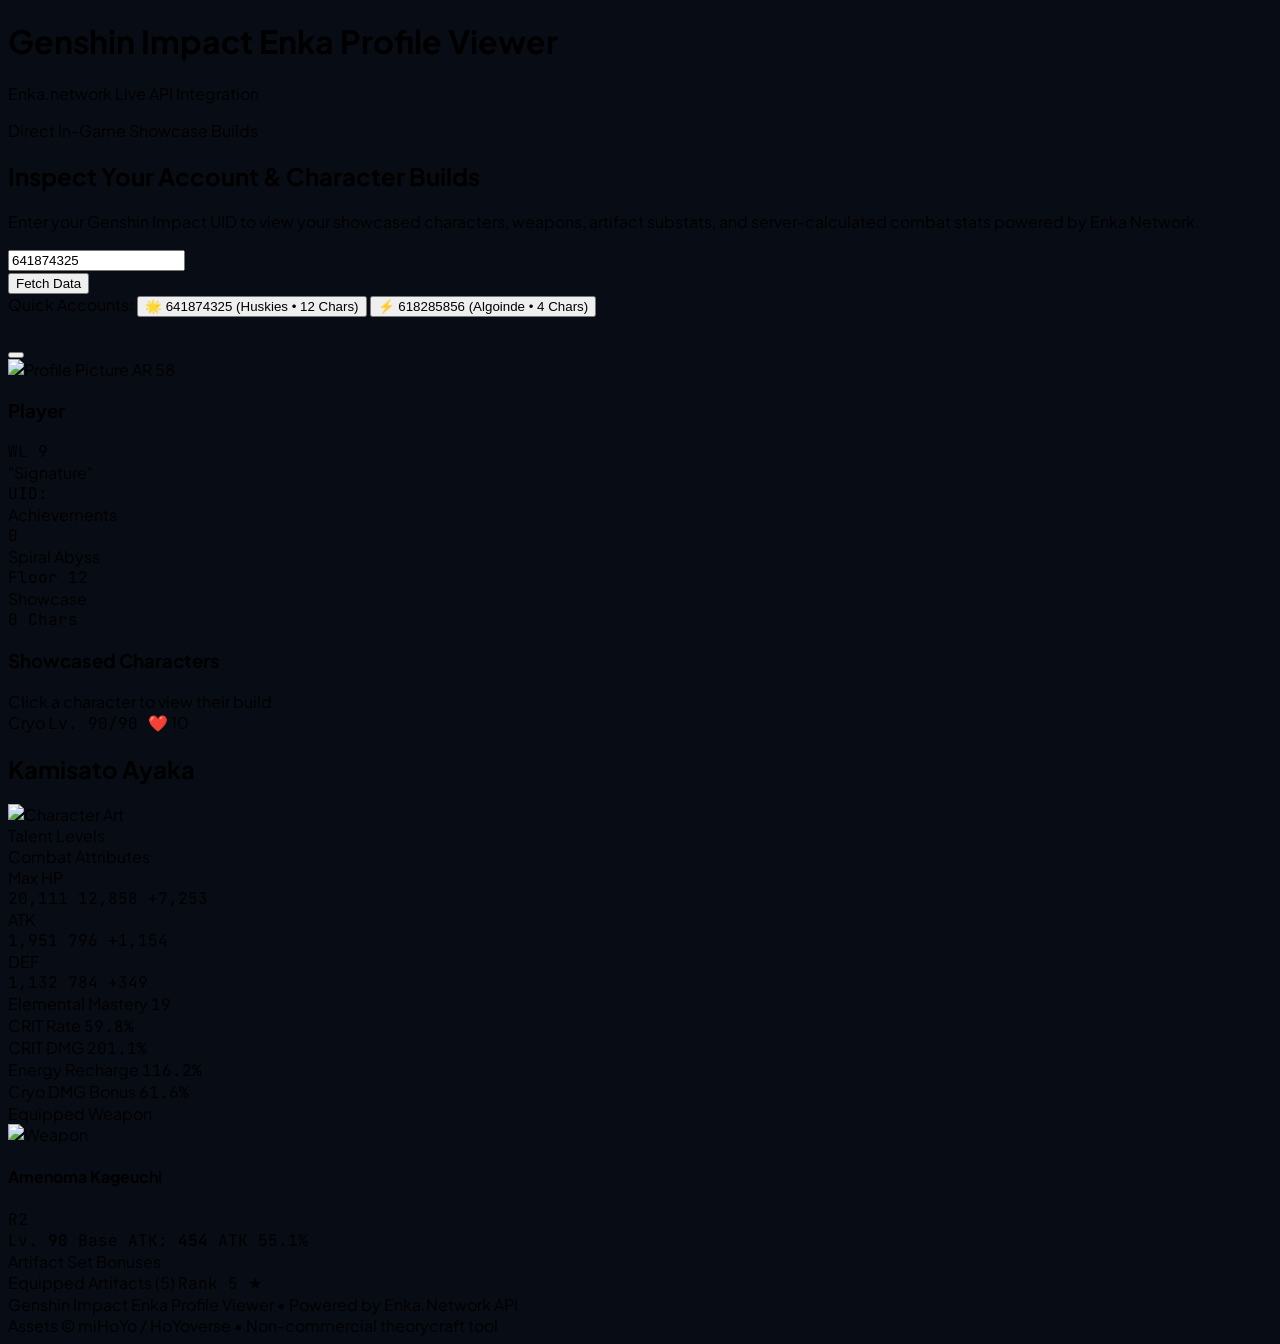
==== templates/index.html @ 9ff66fbb "First Commit" ====
<!DOCTYPE html>
<html lang="en">
<head>
  <meta charset="UTF-8">
  <meta name="viewport" content="width=device-width, initial-scale=1.0">
  <title>Genshin Impact Enka Profile Viewer</title>
  <!-- Tailwind CSS CDN -->
  <script src="https://cdn.tailwindcss.com"></script>
  <!-- Lucide Icons CDN -->
  <script src="https://unpkg.com/lucide@latest"></script>
  <!-- Custom Styling -->
  <link rel="stylesheet" href="/static/css/style.css">
</head>
<body class="bg-slate-950 text-slate-100 min-h-screen flex flex-col font-sans selection:bg-amber-500 selection:text-slate-950">

  <!-- TOP HEADER -->
  <header class="border-b border-slate-800/80 bg-slate-900/90 backdrop-blur-md sticky top-0 z-50 shadow-md">
    <div class="max-w-7xl mx-auto px-4 py-3.5 flex flex-wrap items-center justify-between gap-4">
      <div class="flex items-center gap-3">
        <div class="w-10 h-10 rounded-xl bg-gradient-to-tr from-cyan-500 via-indigo-500 to-amber-500 flex items-center justify-center shadow-lg shadow-indigo-500/20">
          <i data-lucide="sparkles" class="w-5 h-5 text-white"></i>
        </div>
        <div>
          <h1 class="text-lg font-bold tracking-tight text-white flex items-center gap-2">
            Genshin Impact <span class="bg-gradient-to-r from-amber-400 to-orange-400 bg-clip-text text-transparent">Enka Profile Viewer</span>
          </h1>
          <p class="text-[11px] text-slate-400 flex items-center gap-1.5">
            <span class="inline-block w-2 h-2 rounded-full bg-emerald-400 animate-pulse"></span>
            Enka.network Live API Integration
          </p>
        </div>
      </div>

      <!-- Quick Tips Badge -->
      <div class="text-xs text-slate-400 hidden sm:flex items-center gap-2">
        <i data-lucide="shield-check" class="w-4 h-4 text-emerald-400"></i>
        <span>Direct In-Game Showcase Builds</span>
      </div>
    </div>
  </header>

  <!-- MAIN CONTAINER -->
  <main class="max-w-7xl mx-auto px-4 py-8 flex-1 w-full space-y-8">

    <!-- SEARCH & UID LOOKUP BANNER -->
    <section class="bg-slate-900/90 border border-slate-800 rounded-2xl p-6 shadow-xl relative overflow-hidden">
      <div class="absolute -right-12 -bottom-12 w-64 h-64 bg-amber-500/5 rounded-full blur-3xl pointer-events-none"></div>

      <div class="max-w-2xl mx-auto text-center space-y-4">
        <h2 class="text-2xl font-bold text-white tracking-tight">
          Inspect Your Account & Character Builds
        </h2>
        <p class="text-xs sm:text-sm text-slate-300">
          Enter your Genshin Impact UID to view your showcased characters, weapons, artifact substats, and server-calculated combat stats powered by Enka Network.
        </p>

        <!-- Search Input Form -->
        <div class="flex flex-col sm:flex-row items-center gap-2.5 pt-2 max-w-md mx-auto">
          <div class="relative w-full">
            <i data-lucide="search" class="w-4 h-4 text-slate-400 absolute left-3.5 top-3.5"></i>
            <input type="text" id="input-uid" placeholder="Enter UID (e.g. 641874325)" value="641874325"
              class="w-full pl-10 pr-4 py-2.5 bg-slate-950 border border-slate-700 rounded-xl text-sm text-white placeholder-slate-500 focus:outline-none focus:border-amber-400 focus:ring-1 focus:ring-amber-400 transition" />
          </div>
          <button id="btn-fetch" class="w-full sm:w-auto px-6 py-2.5 rounded-xl bg-gradient-to-r from-amber-500 to-amber-600 hover:from-amber-400 hover:to-amber-500 text-slate-950 font-bold text-sm flex items-center justify-center gap-2 shadow-lg shadow-amber-500/20 transition active:scale-95 shrink-0">
            <i data-lucide="cloud-download" class="w-4 h-4"></i>
            <span>Fetch Data</span>
          </button>
        </div>

        <!-- Quick Presets -->
        <div class="pt-2 flex flex-wrap items-center justify-center gap-2 text-xs text-slate-400">
          <span>Quick Accounts:</span>
          <button class="btn-preset px-2.5 py-1 rounded-md bg-slate-800 hover:bg-slate-700 text-slate-300 border border-slate-700 transition" data-uid="641874325">
            🌟 641874325 (Huskies • 12 Chars)
          </button>
          <button class="btn-preset px-2.5 py-1 rounded-md bg-slate-800 hover:bg-slate-700 text-slate-300 border border-slate-700 transition" data-uid="618285856">
            ⚡ 618285856 (Algoinde • 4 Chars)
          </button>
        </div>
      </div>
    </section>

    <!-- STATUS BANNER (Alerts & Hidden Showcase Feedback) -->
    <div id="status-banner" class="hidden rounded-xl p-4 text-xs flex items-start gap-3 transition shadow-lg">
      <div id="status-icon" class="mt-0.5 shrink-0"></div>
      <div class="flex-1 space-y-1">
        <h4 id="status-title" class="font-bold text-sm"></h4>
        <p id="status-message" class="text-xs leading-relaxed"></p>
      </div>
      <button id="btn-close-status" class="text-slate-400 hover:text-white shrink-0"><i data-lucide="x" class="w-4 h-4"></i></button>
    </div>

    <!-- PLAYER PROFILE CARD (Rendered after fetch) -->
    <section id="player-profile-section" class="hidden bg-slate-900 border border-slate-800 rounded-2xl p-5 shadow-xl space-y-4">
      <div class="flex flex-col md:flex-row items-start md:items-center justify-between gap-4">
        <!-- Player Info -->
        <div class="flex items-center gap-4">
          <div class="relative">
            <img id="player-avatar" src="" alt="Profile Picture" class="w-16 h-16 rounded-full bg-slate-800 border-2 border-amber-400 object-cover shadow-md" />
            <span id="player-ar-badge" class="absolute -bottom-1 -right-1 px-1.5 py-0.5 rounded bg-amber-500 text-slate-950 font-black text-[10px]">
              AR 58
            </span>
          </div>
          <div>
            <div class="flex items-center gap-2">
              <h3 id="player-nickname" class="text-xl font-bold text-white">Player</h3>
              <span id="player-wl" class="px-2 py-0.5 rounded bg-slate-800 text-slate-300 text-xs font-mono border border-slate-700">
                WL 9
              </span>
            </div>
            <div id="player-signature" class="text-xs text-slate-400 italic mt-0.5">
              "Signature"
            </div>
            <div class="text-[11px] text-slate-400 mt-1 font-mono">
              UID: <span id="player-uid-display" class="text-amber-400 font-bold"></span>
            </div>
          </div>
        </div>

        <!-- Player Badges -->
        <div class="flex flex-wrap items-center gap-3 text-xs">
          <div class="bg-slate-950 border border-slate-800 rounded-xl px-3.5 py-2 flex items-center gap-2">
            <i data-lucide="trophy" class="w-4 h-4 text-amber-400"></i>
            <div>
              <div class="text-[10px] text-slate-400 uppercase tracking-wider">Achievements</div>
              <div id="player-achievements" class="font-bold text-white font-mono">0</div>
            </div>
          </div>
          <div class="bg-slate-950 border border-slate-800 rounded-xl px-3.5 py-2 flex items-center gap-2">
            <i data-lucide="sword" class="w-4 h-4 text-rose-400"></i>
            <div>
              <div class="text-[10px] text-slate-400 uppercase tracking-wider">Spiral Abyss</div>
              <div id="player-abyss" class="font-bold text-white font-mono">Floor 12</div>
            </div>
          </div>
          <div class="bg-slate-950 border border-slate-800 rounded-xl px-3.5 py-2 flex items-center gap-2">
            <i data-lucide="users" class="w-4 h-4 text-cyan-400"></i>
            <div>
              <div class="text-[10px] text-slate-400 uppercase tracking-wider">Showcase</div>
              <div id="player-chars-count" class="font-bold text-white font-mono">0 Chars</div>
            </div>
          </div>
        </div>
      </div>
    </section>

    <!-- CHARACTER SHOWCASE TABS -->
    <section id="character-tabs-section" class="hidden space-y-4">
      <div class="flex items-center justify-between">
        <h3 class="text-sm font-bold uppercase tracking-wider text-slate-300 flex items-center gap-2">
          <i data-lucide="layers" class="w-4 h-4 text-amber-400"></i> Showcased Characters
        </h3>
        <span class="text-xs text-slate-400">Click a character to view their build</span>
      </div>

      <!-- Horizontal character icons list -->
      <div id="character-tabs-container" class="flex items-center gap-3 overflow-x-auto pb-2 scrollbar-thin">
        <!-- Rendered dynamically via app.js -->
      </div>
    </section>

    <!-- DETAILED ENKA CHARACTER BUILD CARD -->
    <section id="enka-card-section" class="hidden">
      <div id="enka-card" class="bg-slate-900/90 border border-slate-800 rounded-2xl p-6 shadow-2xl relative overflow-hidden backdrop-blur-md">
        <!-- Character Background Element Gradient -->
        <div id="card-element-glow" class="absolute -right-24 -top-24 w-96 h-96 rounded-full blur-3xl pointer-events-none opacity-20"></div>

        <!-- 3-Column Responsive Enka Layout -->
        <div class="grid grid-cols-1 lg:grid-cols-12 gap-6 relative z-10">

          <!-- LEFT COLUMN: Portrait, Constellations, Talents (Col 1-4) -->
          <div class="lg:col-span-4 flex flex-col justify-between space-y-4">
            
            <!-- Character Header -->
            <div>
              <div class="flex items-center gap-2">
                <span id="char-element-pill" class="px-2 py-0.5 rounded text-[10px] font-bold uppercase tracking-wider">
                  Cryo
                </span>
                <span id="char-level-badge" class="text-xs font-mono font-bold text-slate-300">
                  Lv. 90/90
                </span>
                <span id="char-friendship" class="text-xs text-rose-400 font-semibold flex items-center gap-1">
                  ❤️ 10
                </span>
              </div>
              <h2 id="char-name" class="text-2xl sm:text-3xl font-extrabold text-white mt-1">
                Kamisato Ayaka
              </h2>
            </div>

            <!-- Portrait / Avatar Image -->
            <div class="relative w-full h-64 sm:h-80 rounded-xl overflow-hidden bg-slate-950/60 border border-slate-800 flex items-center justify-center group">
              <img id="char-splash" src="" alt="Character Art" class="w-full h-full object-contain p-2 transition duration-300 group-hover:scale-105" />
              <!-- Constellations Indicator (Left edge) -->
              <div id="char-constellations" class="absolute left-2.5 top-2.5 flex flex-col gap-1.5">
                <!-- 6 constellation dots injected -->
              </div>
            </div>

            <!-- Talents Sequence -->
            <div class="space-y-1.5 bg-slate-950/70 border border-slate-800 rounded-xl p-3">
              <div class="text-[10px] uppercase font-bold text-slate-400 tracking-wider mb-1">Talent Levels</div>
              <div id="char-talents-container" class="space-y-1.5">
                <!-- Injected via app.js -->
              </div>
            </div>

          </div>

          <!-- MIDDLE COLUMN: Combat Stats & Weapon (Col 5-8) -->
          <div class="lg:col-span-4 flex flex-col justify-between space-y-4">
            
            <!-- Combat Stats Table -->
            <div class="bg-slate-950/70 border border-slate-800 rounded-xl p-4 space-y-2.5">
              <div class="text-[10px] uppercase font-bold text-slate-400 tracking-wider mb-2 flex items-center justify-between">
                <span>Combat Attributes</span>
                <i data-lucide="bar-chart-2" class="w-3.5 h-3.5 text-slate-400"></i>
              </div>

              <!-- Stats Rows -->
              <div class="space-y-2 text-xs" id="combat-stats-rows">
                <!-- HP -->
                <div class="flex items-center justify-between">
                  <span class="text-slate-300 font-medium">Max HP</span>
                  <div class="text-right font-mono">
                    <span id="stat-hp-total" class="font-bold text-white text-sm">20,111</span>
                    <span id="stat-hp-sub" class="text-[10px] text-slate-400 block">12,858 <span class="text-emerald-400">+7,253</span></span>
                  </div>
                </div>
                <!-- ATK -->
                <div class="flex items-center justify-between border-t border-slate-800/60 pt-1.5">
                  <span class="text-slate-300 font-medium">ATK</span>
                  <div class="text-right font-mono">
                    <span id="stat-atk-total" class="font-bold text-white text-sm">1,951</span>
                    <span id="stat-atk-sub" class="text-[10px] text-slate-400 block">796 <span class="text-emerald-400">+1,154</span></span>
                  </div>
                </div>
                <!-- DEF -->
                <div class="flex items-center justify-between border-t border-slate-800/60 pt-1.5">
                  <span class="text-slate-300 font-medium">DEF</span>
                  <div class="text-right font-mono">
                    <span id="stat-def-total" class="font-bold text-white text-sm">1,132</span>
                    <span id="stat-def-sub" class="text-[10px] text-slate-400 block">784 <span class="text-emerald-400">+349</span></span>
                  </div>
                </div>
                <!-- EM -->
                <div class="flex items-center justify-between border-t border-slate-800/60 pt-1.5">
                  <span class="text-slate-300 font-medium">Elemental Mastery</span>
                  <span id="stat-em" class="font-mono font-bold text-white text-sm">19</span>
                </div>
                <!-- CRIT Rate -->
                <div class="flex items-center justify-between border-t border-slate-800/60 pt-1.5">
                  <span class="text-slate-300 font-medium">CRIT Rate</span>
                  <span id="stat-crit-rate" class="font-mono font-bold text-amber-300 text-sm">59.8%</span>
                </div>
                <!-- CRIT DMG -->
                <div class="flex items-center justify-between border-t border-slate-800/60 pt-1.5">
                  <span class="text-slate-300 font-medium">CRIT DMG</span>
                  <span id="stat-crit-dmg" class="font-mono font-bold text-amber-300 text-sm">201.1%</span>
                </div>
                <!-- ER -->
                <div class="flex items-center justify-between border-t border-slate-800/60 pt-1.5">
                  <span class="text-slate-300 font-medium">Energy Recharge</span>
                  <span id="stat-er" class="font-mono font-bold text-cyan-300 text-sm">116.2%</span>
                </div>
                <!-- Elemental DMG Bonus -->
                <div class="flex items-center justify-between border-t border-slate-800/60 pt-1.5">
                  <span id="stat-dmg-label" class="text-slate-300 font-medium">Cryo DMG Bonus</span>
                  <span id="stat-dmg-val" class="font-mono font-bold text-sky-400 text-sm">61.6%</span>
                </div>
              </div>
            </div>

            <!-- Equipped Weapon Card -->
            <div id="weapon-card" class="bg-slate-950/70 border border-slate-800 rounded-xl p-3.5 space-y-2">
              <div class="text-[10px] uppercase font-bold text-slate-400 tracking-wider">Equipped Weapon</div>
              <div class="flex items-center gap-3">
                <img id="weapon-icon" src="" alt="Weapon" class="w-12 h-12 rounded-lg bg-slate-900 border border-slate-700 object-cover shrink-0" />
                <div class="min-w-0 flex-1">
                  <div class="flex items-center justify-between">
                    <h4 id="weapon-name" class="font-bold text-white text-sm truncate">Amenoma Kageuchi</h4>
                    <span id="weapon-refine" class="px-1.5 py-0.5 rounded bg-amber-500/20 text-amber-300 text-[10px] font-bold font-mono">R2</span>
                  </div>
                  <div class="flex items-center gap-3 text-xs text-slate-300 mt-1 font-mono">
                    <span>Lv. <strong id="weapon-level">90</strong></span>
                    <span>Base ATK: <strong id="weapon-base-atk">454</strong></span>
                    <span id="weapon-substat" class="text-amber-400 font-semibold">ATK 55.1%</span>
                  </div>
                </div>
              </div>
            </div>

            <!-- Set Bonuses -->
            <div class="bg-slate-950/70 border border-slate-800 rounded-xl p-3 space-y-1">
              <div class="text-[10px] uppercase font-bold text-slate-400 tracking-wider">Artifact Set Bonuses</div>
              <div id="set-bonuses-container" class="flex flex-wrap gap-1.5 pt-1">
                <!-- Injected via app.js -->
              </div>
            </div>

          </div>

          <!-- RIGHT COLUMN: 5 Artifact Slots (Col 9-12) -->
          <div class="lg:col-span-4 space-y-2.5 flex flex-col justify-between">
            <div class="text-[10px] uppercase font-bold text-slate-400 tracking-wider flex items-center justify-between">
              <span>Equipped Artifacts (5)</span>
              <span id="artifact-avg-score" class="text-amber-400 font-mono text-[10px]">Rank 5 ★</span>
            </div>

            <!-- 5 Artifact Slots Container -->
            <div id="artifacts-list" class="space-y-2">
              <!-- 5 artifacts injected dynamically via app.js -->
            </div>
          </div>

        </div>
      </div>
    </section>

  </main>

  <!-- FOOTER -->
  <footer class="border-t border-slate-800/80 bg-slate-950/80 py-6 mt-12 text-center text-xs text-slate-500">
    <div class="max-w-7xl mx-auto px-4 flex flex-col sm:flex-row items-center justify-between gap-4">
      <div>Genshin Impact Enka Profile Viewer • Powered by Enka.Network API</div>
      <div class="text-[11px] text-slate-600">Assets © miHoYo / HoYoverse • Non-commercial theorycraft tool</div>
    </div>
  </footer>

  <!-- Frontend Logic -->
  <script src="/static/js/app.js"></script>
</body>
</html>
---- static/css/style.css ----
/* Genshin Impact Enka Profile Viewer Styles */

@import url('https://fonts.googleapis.com/css2?family=Plus+Jakarta+Sans:wght@300;400;500;600;700;800&family=JetBrains+Mono:wght@400;500;600;700&display=swap');

body {
  font-family: 'Plus Jakarta Sans', -apple-system, BlinkMacSystemFont, sans-serif;
  background-color: #080c14;
}

code, kbd, samp, pre, .font-mono {
  font-family: 'JetBrains Mono', monospace;
}

/* Scrollbars */
::-webkit-scrollbar {
  width: 6px;
  height: 6px;
}
::-webkit-scrollbar-track {
  background: #090d16;
}
::-webkit-scrollbar-thumb {
  background: #1e293b;
  border-radius: 4px;
}
::-webkit-scrollbar-thumb:hover {
  background: #334155;
}

/* Character Tab Active State */
.char-tab-btn {
  transition: all 0.2s cubic-bezier(0.4, 0, 0.2, 1);
}
.char-tab-btn:hover {
  transform: translateY(-2px);
}
.char-tab-btn.active {
  transform: translateY(-2px);
  border-color: #f59e0b !important;
  box-shadow: 0 0 16px -2px rgba(245, 158, 11, 0.4);
}

/* Constellation Dots */
.const-dot {
  width: 24px;
  height: 24px;
  border-radius: 50%;
  display: flex;
  align-items: center;
  justify-content: center;
  font-size: 10px;
  font-weight: 700;
  border: 1.5px solid rgba(255, 255, 255, 0.2);
  background: rgba(15, 23, 42, 0.8);
  color: #64748b;
  backdrop-blur: 4px;
  transition: all 0.2s;
}
.const-dot.active {
  border-color: #f59e0b;
  background: rgba(245, 158, 11, 0.25);
  color: #fef08a;
  box-shadow: 0 0 10px rgba(245, 158, 11, 0.5);
}

/* Element Styles */
.elem-pyro { background-color: rgba(239, 68, 68, 0.15); color: #f87171; border: 1px solid rgba(239, 68, 68, 0.35); }
.elem-hydro { background-color: rgba(6, 182, 212, 0.15); color: #38bdf8; border: 1px solid rgba(6, 182, 212, 0.35); }
.elem-cryo { background-color: rgba(56, 189, 248, 0.15); color: #7dd3fc; border: 1px solid rgba(56, 189, 248, 0.35); }
.elem-electro { background-color: rgba(168, 85, 247, 0.15); color: #c084fc; border: 1px solid rgba(168, 85, 247, 0.35); }
.elem-dendro { background-color: rgba(16, 185, 129, 0.15); color: #34d399; border: 1px solid rgba(16, 185, 129, 0.35); }
.elem-anemo { background-color: rgba(20, 184, 166, 0.15); color: #2dd4bf; border: 1px solid rgba(20, 184, 166, 0.35); }
.elem-geo { background-color: rgba(234, 179, 8, 0.15); color: #facc15; border: 1px solid rgba(234, 179, 8, 0.35); }

/* Artifact Card Mini Hover */
.artifact-card {
  transition: all 0.15s ease-in-out;
}
.artifact-card:hover {
  border-color: #475569;
  background-color: rgba(15, 23, 42, 0.95);
}

/* Main View Tabs (Showcase vs Damage Calc) */
.main-tab-btn {
  display: inline-flex;
  align-items: center;
  gap: 8px;
  padding: 8px 18px;
  font-size: 13px;
  font-weight: 600;
  border-radius: 10px;
  color: #94a3b8;
  border: 1px solid rgba(51, 65, 85, 0.4);
  background: rgba(15, 23, 42, 0.6);
  cursor: pointer;
  transition: all 0.2s cubic-bezier(0.4, 0, 0.2, 1);
  user-select: none;
}
.main-tab-btn:hover {
  color: #f8fafc;
  background: rgba(30, 41, 59, 0.8);
  border-color: rgba(100, 116, 139, 0.5);
}
.main-tab-btn.active {
  color: #fbbf24;
  background: rgba(245, 158, 11, 0.12);
  border-color: rgba(245, 158, 11, 0.4);
  box-shadow: 0 0 16px -2px rgba(245, 158, 11, 0.2);
}
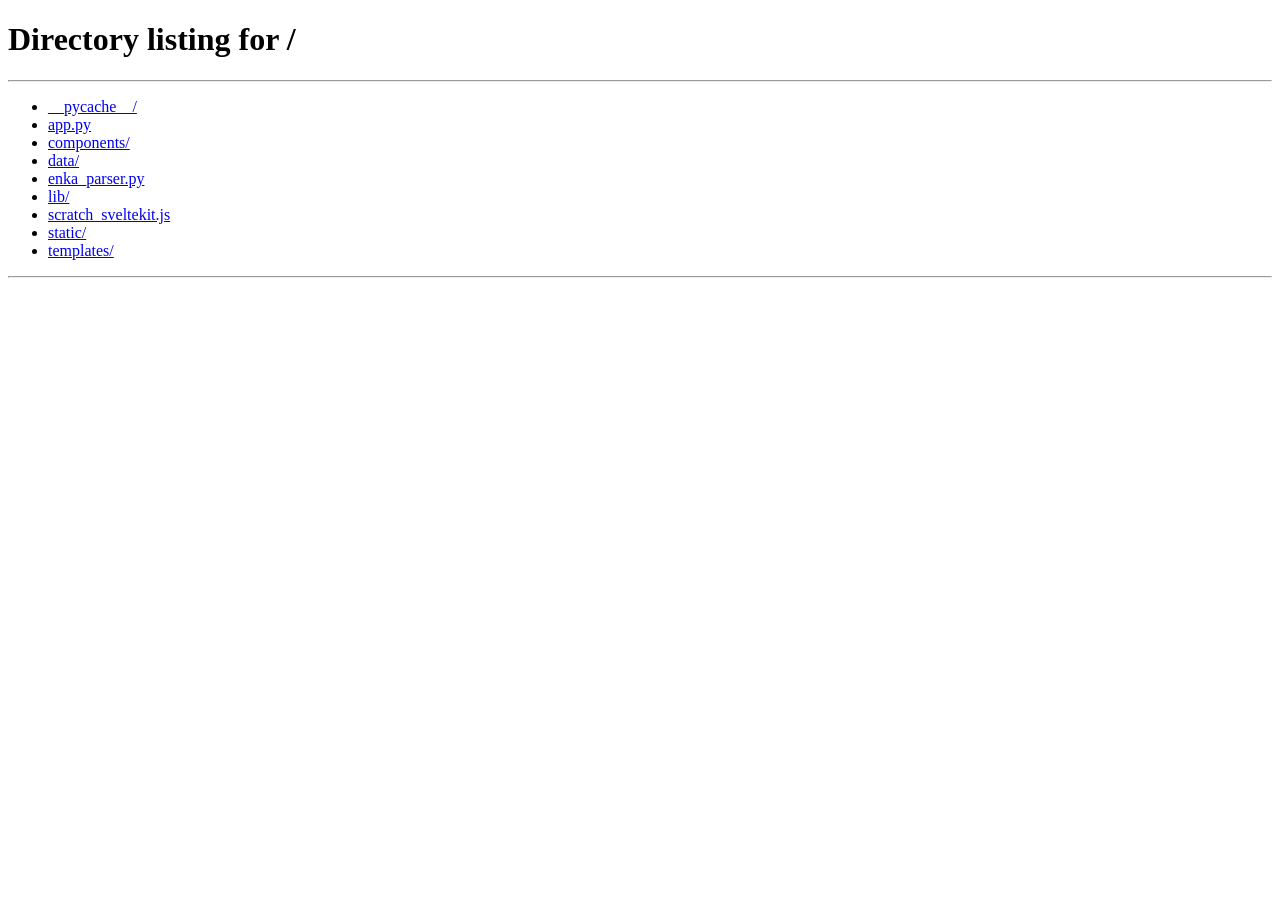
==== commit 9375d7b4: "Fixed UI" ====
--- a/templates/index.html
+++ b/templates/index.html
@@ -3,332 +3,10 @@
 <head>
   <meta charset="UTF-8">
   <meta name="viewport" content="width=device-width, initial-scale=1.0">
-  <title>Genshin Impact Enka Profile Viewer</title>
-  <!-- Tailwind CSS CDN -->
-  <script src="https://cdn.tailwindcss.com"></script>
-  <!-- Lucide Icons CDN -->
-  <script src="https://unpkg.com/lucide@latest"></script>
-  <!-- Custom Styling -->
-  <link rel="stylesheet" href="/static/css/style.css">
+  <title>Genshin Impact // Enka Neural Terminal</title>
+  <meta http-equiv="refresh" content="0; url=/">
 </head>
-<body class="bg-slate-950 text-slate-100 min-h-screen flex flex-col font-sans selection:bg-amber-500 selection:text-slate-950">
-
-  <!-- TOP HEADER -->
-  <header class="border-b border-slate-800/80 bg-slate-900/90 backdrop-blur-md sticky top-0 z-50 shadow-md">
-    <div class="max-w-7xl mx-auto px-4 py-3.5 flex flex-wrap items-center justify-between gap-4">
-      <div class="flex items-center gap-3">
-        <div class="w-10 h-10 rounded-xl bg-gradient-to-tr from-cyan-500 via-indigo-500 to-amber-500 flex items-center justify-center shadow-lg shadow-indigo-500/20">
-          <i data-lucide="sparkles" class="w-5 h-5 text-white"></i>
-        </div>
-        <div>
-          <h1 class="text-lg font-bold tracking-tight text-white flex items-center gap-2">
-            Genshin Impact <span class="bg-gradient-to-r from-amber-400 to-orange-400 bg-clip-text text-transparent">Enka Profile Viewer</span>
-          </h1>
-          <p class="text-[11px] text-slate-400 flex items-center gap-1.5">
-            <span class="inline-block w-2 h-2 rounded-full bg-emerald-400 animate-pulse"></span>
-            Enka.network Live API Integration
-          </p>
-        </div>
-      </div>
-
-      <!-- Quick Tips Badge -->
-      <div class="text-xs text-slate-400 hidden sm:flex items-center gap-2">
-        <i data-lucide="shield-check" class="w-4 h-4 text-emerald-400"></i>
-        <span>Direct In-Game Showcase Builds</span>
-      </div>
-    </div>
-  </header>
-
-  <!-- MAIN CONTAINER -->
-  <main class="max-w-7xl mx-auto px-4 py-8 flex-1 w-full space-y-8">
-
-    <!-- SEARCH & UID LOOKUP BANNER -->
-    <section class="bg-slate-900/90 border border-slate-800 rounded-2xl p-6 shadow-xl relative overflow-hidden">
-      <div class="absolute -right-12 -bottom-12 w-64 h-64 bg-amber-500/5 rounded-full blur-3xl pointer-events-none"></div>
-
-      <div class="max-w-2xl mx-auto text-center space-y-4">
-        <h2 class="text-2xl font-bold text-white tracking-tight">
-          Inspect Your Account & Character Builds
-        </h2>
-        <p class="text-xs sm:text-sm text-slate-300">
-          Enter your Genshin Impact UID to view your showcased characters, weapons, artifact substats, and server-calculated combat stats powered by Enka Network.
-        </p>
-
-        <!-- Search Input Form -->
-        <div class="flex flex-col sm:flex-row items-center gap-2.5 pt-2 max-w-md mx-auto">
-          <div class="relative w-full">
-            <i data-lucide="search" class="w-4 h-4 text-slate-400 absolute left-3.5 top-3.5"></i>
-            <input type="text" id="input-uid" placeholder="Enter UID (e.g. 641874325)" value="641874325"
-              class="w-full pl-10 pr-4 py-2.5 bg-slate-950 border border-slate-700 rounded-xl text-sm text-white placeholder-slate-500 focus:outline-none focus:border-amber-400 focus:ring-1 focus:ring-amber-400 transition" />
-          </div>
-          <button id="btn-fetch" class="w-full sm:w-auto px-6 py-2.5 rounded-xl bg-gradient-to-r from-amber-500 to-amber-600 hover:from-amber-400 hover:to-amber-500 text-slate-950 font-bold text-sm flex items-center justify-center gap-2 shadow-lg shadow-amber-500/20 transition active:scale-95 shrink-0">
-            <i data-lucide="cloud-download" class="w-4 h-4"></i>
-            <span>Fetch Data</span>
-          </button>
-        </div>
-
-        <!-- Quick Presets -->
-        <div class="pt-2 flex flex-wrap items-center justify-center gap-2 text-xs text-slate-400">
-          <span>Quick Accounts:</span>
-          <button class="btn-preset px-2.5 py-1 rounded-md bg-slate-800 hover:bg-slate-700 text-slate-300 border border-slate-700 transition" data-uid="641874325">
-            🌟 641874325 (Huskies • 12 Chars)
-          </button>
-          <button class="btn-preset px-2.5 py-1 rounded-md bg-slate-800 hover:bg-slate-700 text-slate-300 border border-slate-700 transition" data-uid="618285856">
-            ⚡ 618285856 (Algoinde • 4 Chars)
-          </button>
-        </div>
-      </div>
-    </section>
-
-    <!-- STATUS BANNER (Alerts & Hidden Showcase Feedback) -->
-    <div id="status-banner" class="hidden rounded-xl p-4 text-xs flex items-start gap-3 transition shadow-lg">
-      <div id="status-icon" class="mt-0.5 shrink-0"></div>
-      <div class="flex-1 space-y-1">
-        <h4 id="status-title" class="font-bold text-sm"></h4>
-        <p id="status-message" class="text-xs leading-relaxed"></p>
-      </div>
-      <button id="btn-close-status" class="text-slate-400 hover:text-white shrink-0"><i data-lucide="x" class="w-4 h-4"></i></button>
-    </div>
-
-    <!-- PLAYER PROFILE CARD (Rendered after fetch) -->
-    <section id="player-profile-section" class="hidden bg-slate-900 border border-slate-800 rounded-2xl p-5 shadow-xl space-y-4">
-      <div class="flex flex-col md:flex-row items-start md:items-center justify-between gap-4">
-        <!-- Player Info -->
-        <div class="flex items-center gap-4">
-          <div class="relative">
-            <img id="player-avatar" src="" alt="Profile Picture" class="w-16 h-16 rounded-full bg-slate-800 border-2 border-amber-400 object-cover shadow-md" />
-            <span id="player-ar-badge" class="absolute -bottom-1 -right-1 px-1.5 py-0.5 rounded bg-amber-500 text-slate-950 font-black text-[10px]">
-              AR 58
-            </span>
-          </div>
-          <div>
-            <div class="flex items-center gap-2">
-              <h3 id="player-nickname" class="text-xl font-bold text-white">Player</h3>
-              <span id="player-wl" class="px-2 py-0.5 rounded bg-slate-800 text-slate-300 text-xs font-mono border border-slate-700">
-                WL 9
-              </span>
-            </div>
-            <div id="player-signature" class="text-xs text-slate-400 italic mt-0.5">
-              "Signature"
-            </div>
-            <div class="text-[11px] text-slate-400 mt-1 font-mono">
-              UID: <span id="player-uid-display" class="text-amber-400 font-bold"></span>
-            </div>
-          </div>
-        </div>
-
-        <!-- Player Badges -->
-        <div class="flex flex-wrap items-center gap-3 text-xs">
-          <div class="bg-slate-950 border border-slate-800 rounded-xl px-3.5 py-2 flex items-center gap-2">
-            <i data-lucide="trophy" class="w-4 h-4 text-amber-400"></i>
-            <div>
-              <div class="text-[10px] text-slate-400 uppercase tracking-wider">Achievements</div>
-              <div id="player-achievements" class="font-bold text-white font-mono">0</div>
-            </div>
-          </div>
-          <div class="bg-slate-950 border border-slate-800 rounded-xl px-3.5 py-2 flex items-center gap-2">
-            <i data-lucide="sword" class="w-4 h-4 text-rose-400"></i>
-            <div>
-              <div class="text-[10px] text-slate-400 uppercase tracking-wider">Spiral Abyss</div>
-              <div id="player-abyss" class="font-bold text-white font-mono">Floor 12</div>
-            </div>
-          </div>
-          <div class="bg-slate-950 border border-slate-800 rounded-xl px-3.5 py-2 flex items-center gap-2">
-            <i data-lucide="users" class="w-4 h-4 text-cyan-400"></i>
-            <div>
-              <div class="text-[10px] text-slate-400 uppercase tracking-wider">Showcase</div>
-              <div id="player-chars-count" class="font-bold text-white font-mono">0 Chars</div>
-            </div>
-          </div>
-        </div>
-      </div>
-    </section>
-
-    <!-- CHARACTER SHOWCASE TABS -->
-    <section id="character-tabs-section" class="hidden space-y-4">
-      <div class="flex items-center justify-between">
-        <h3 class="text-sm font-bold uppercase tracking-wider text-slate-300 flex items-center gap-2">
-          <i data-lucide="layers" class="w-4 h-4 text-amber-400"></i> Showcased Characters
-        </h3>
-        <span class="text-xs text-slate-400">Click a character to view their build</span>
-      </div>
-
-      <!-- Horizontal character icons list -->
-      <div id="character-tabs-container" class="flex items-center gap-3 overflow-x-auto pb-2 scrollbar-thin">
-        <!-- Rendered dynamically via app.js -->
-      </div>
-    </section>
-
-    <!-- DETAILED ENKA CHARACTER BUILD CARD -->
-    <section id="enka-card-section" class="hidden">
-      <div id="enka-card" class="bg-slate-900/90 border border-slate-800 rounded-2xl p-6 shadow-2xl relative overflow-hidden backdrop-blur-md">
-        <!-- Character Background Element Gradient -->
-        <div id="card-element-glow" class="absolute -right-24 -top-24 w-96 h-96 rounded-full blur-3xl pointer-events-none opacity-20"></div>
-
-        <!-- 3-Column Responsive Enka Layout -->
-        <div class="grid grid-cols-1 lg:grid-cols-12 gap-6 relative z-10">
-
-          <!-- LEFT COLUMN: Portrait, Constellations, Talents (Col 1-4) -->
-          <div class="lg:col-span-4 flex flex-col justify-between space-y-4">
-            
-            <!-- Character Header -->
-            <div>
-              <div class="flex items-center gap-2">
-                <span id="char-element-pill" class="px-2 py-0.5 rounded text-[10px] font-bold uppercase tracking-wider">
-                  Cryo
-                </span>
-                <span id="char-level-badge" class="text-xs font-mono font-bold text-slate-300">
-                  Lv. 90/90
-                </span>
-                <span id="char-friendship" class="text-xs text-rose-400 font-semibold flex items-center gap-1">
-                  ❤️ 10
-                </span>
-              </div>
-              <h2 id="char-name" class="text-2xl sm:text-3xl font-extrabold text-white mt-1">
-                Kamisato Ayaka
-              </h2>
-            </div>
-
-            <!-- Portrait / Avatar Image -->
-            <div class="relative w-full h-64 sm:h-80 rounded-xl overflow-hidden bg-slate-950/60 border border-slate-800 flex items-center justify-center group">
-              <img id="char-splash" src="" alt="Character Art" class="w-full h-full object-contain p-2 transition duration-300 group-hover:scale-105" />
-              <!-- Constellations Indicator (Left edge) -->
-              <div id="char-constellations" class="absolute left-2.5 top-2.5 flex flex-col gap-1.5">
-                <!-- 6 constellation dots injected -->
-              </div>
-            </div>
-
-            <!-- Talents Sequence -->
-            <div class="space-y-1.5 bg-slate-950/70 border border-slate-800 rounded-xl p-3">
-              <div class="text-[10px] uppercase font-bold text-slate-400 tracking-wider mb-1">Talent Levels</div>
-              <div id="char-talents-container" class="space-y-1.5">
-                <!-- Injected via app.js -->
-              </div>
-            </div>
-
-          </div>
-
-          <!-- MIDDLE COLUMN: Combat Stats & Weapon (Col 5-8) -->
-          <div class="lg:col-span-4 flex flex-col justify-between space-y-4">
-            
-            <!-- Combat Stats Table -->
-            <div class="bg-slate-950/70 border border-slate-800 rounded-xl p-4 space-y-2.5">
-              <div class="text-[10px] uppercase font-bold text-slate-400 tracking-wider mb-2 flex items-center justify-between">
-                <span>Combat Attributes</span>
-                <i data-lucide="bar-chart-2" class="w-3.5 h-3.5 text-slate-400"></i>
-              </div>
-
-              <!-- Stats Rows -->
-              <div class="space-y-2 text-xs" id="combat-stats-rows">
-                <!-- HP -->
-                <div class="flex items-center justify-between">
-                  <span class="text-slate-300 font-medium">Max HP</span>
-                  <div class="text-right font-mono">
-                    <span id="stat-hp-total" class="font-bold text-white text-sm">20,111</span>
-                    <span id="stat-hp-sub" class="text-[10px] text-slate-400 block">12,858 <span class="text-emerald-400">+7,253</span></span>
-                  </div>
-                </div>
-                <!-- ATK -->
-                <div class="flex items-center justify-between border-t border-slate-800/60 pt-1.5">
-                  <span class="text-slate-300 font-medium">ATK</span>
-                  <div class="text-right font-mono">
-                    <span id="stat-atk-total" class="font-bold text-white text-sm">1,951</span>
-                    <span id="stat-atk-sub" class="text-[10px] text-slate-400 block">796 <span class="text-emerald-400">+1,154</span></span>
-                  </div>
-                </div>
-                <!-- DEF -->
-                <div class="flex items-center justify-between border-t border-slate-800/60 pt-1.5">
-                  <span class="text-slate-300 font-medium">DEF</span>
-                  <div class="text-right font-mono">
-                    <span id="stat-def-total" class="font-bold text-white text-sm">1,132</span>
-                    <span id="stat-def-sub" class="text-[10px] text-slate-400 block">784 <span class="text-emerald-400">+349</span></span>
-                  </div>
-                </div>
-                <!-- EM -->
-                <div class="flex items-center justify-between border-t border-slate-800/60 pt-1.5">
-                  <span class="text-slate-300 font-medium">Elemental Mastery</span>
-                  <span id="stat-em" class="font-mono font-bold text-white text-sm">19</span>
-                </div>
-                <!-- CRIT Rate -->
-                <div class="flex items-center justify-between border-t border-slate-800/60 pt-1.5">
-                  <span class="text-slate-300 font-medium">CRIT Rate</span>
-                  <span id="stat-crit-rate" class="font-mono font-bold text-amber-300 text-sm">59.8%</span>
-                </div>
-                <!-- CRIT DMG -->
-                <div class="flex items-center justify-between border-t border-slate-800/60 pt-1.5">
-                  <span class="text-slate-300 font-medium">CRIT DMG</span>
-                  <span id="stat-crit-dmg" class="font-mono font-bold text-amber-300 text-sm">201.1%</span>
-                </div>
-                <!-- ER -->
-                <div class="flex items-center justify-between border-t border-slate-800/60 pt-1.5">
-                  <span class="text-slate-300 font-medium">Energy Recharge</span>
-                  <span id="stat-er" class="font-mono font-bold text-cyan-300 text-sm">116.2%</span>
-                </div>
-                <!-- Elemental DMG Bonus -->
-                <div class="flex items-center justify-between border-t border-slate-800/60 pt-1.5">
-                  <span id="stat-dmg-label" class="text-slate-300 font-medium">Cryo DMG Bonus</span>
-                  <span id="stat-dmg-val" class="font-mono font-bold text-sky-400 text-sm">61.6%</span>
-                </div>
-              </div>
-            </div>
-
-            <!-- Equipped Weapon Card -->
-            <div id="weapon-card" class="bg-slate-950/70 border border-slate-800 rounded-xl p-3.5 space-y-2">
-              <div class="text-[10px] uppercase font-bold text-slate-400 tracking-wider">Equipped Weapon</div>
-              <div class="flex items-center gap-3">
-                <img id="weapon-icon" src="" alt="Weapon" class="w-12 h-12 rounded-lg bg-slate-900 border border-slate-700 object-cover shrink-0" />
-                <div class="min-w-0 flex-1">
-                  <div class="flex items-center justify-between">
-                    <h4 id="weapon-name" class="font-bold text-white text-sm truncate">Amenoma Kageuchi</h4>
-                    <span id="weapon-refine" class="px-1.5 py-0.5 rounded bg-amber-500/20 text-amber-300 text-[10px] font-bold font-mono">R2</span>
-                  </div>
-                  <div class="flex items-center gap-3 text-xs text-slate-300 mt-1 font-mono">
-                    <span>Lv. <strong id="weapon-level">90</strong></span>
-                    <span>Base ATK: <strong id="weapon-base-atk">454</strong></span>
-                    <span id="weapon-substat" class="text-amber-400 font-semibold">ATK 55.1%</span>
-                  </div>
-                </div>
-              </div>
-            </div>
-
-            <!-- Set Bonuses -->
-            <div class="bg-slate-950/70 border border-slate-800 rounded-xl p-3 space-y-1">
-              <div class="text-[10px] uppercase font-bold text-slate-400 tracking-wider">Artifact Set Bonuses</div>
-              <div id="set-bonuses-container" class="flex flex-wrap gap-1.5 pt-1">
-                <!-- Injected via app.js -->
-              </div>
-            </div>
-
-          </div>
-
-          <!-- RIGHT COLUMN: 5 Artifact Slots (Col 9-12) -->
-          <div class="lg:col-span-4 space-y-2.5 flex flex-col justify-between">
-            <div class="text-[10px] uppercase font-bold text-slate-400 tracking-wider flex items-center justify-between">
-              <span>Equipped Artifacts (5)</span>
-              <span id="artifact-avg-score" class="text-amber-400 font-mono text-[10px]">Rank 5 ★</span>
-            </div>
-
-            <!-- 5 Artifact Slots Container -->
-            <div id="artifacts-list" class="space-y-2">
-              <!-- 5 artifacts injected dynamically via app.js -->
-            </div>
-          </div>
-
-        </div>
-      </div>
-    </section>
-
-  </main>
-
-  <!-- FOOTER -->
-  <footer class="border-t border-slate-800/80 bg-slate-950/80 py-6 mt-12 text-center text-xs text-slate-500">
-    <div class="max-w-7xl mx-auto px-4 flex flex-col sm:flex-row items-center justify-between gap-4">
-      <div>Genshin Impact Enka Profile Viewer • Powered by Enka.Network API</div>
-      <div class="text-[11px] text-slate-600">Assets © miHoYo / HoYoverse • Non-commercial theorycraft tool</div>
-    </div>
-  </footer>
-
-  <!-- Frontend Logic -->
-  <script src="/static/js/app.js"></script>
+<body style="background:#060913; color:#fff; display:flex; align-items:center; justify-content:center; height:100vh; font-family:sans-serif;">
+  <p>Loading Leyline Explorer... <a href="/" style="color:#f59e0b;">Click here</a> if not redirected.</p>
 </body>
 </html>
